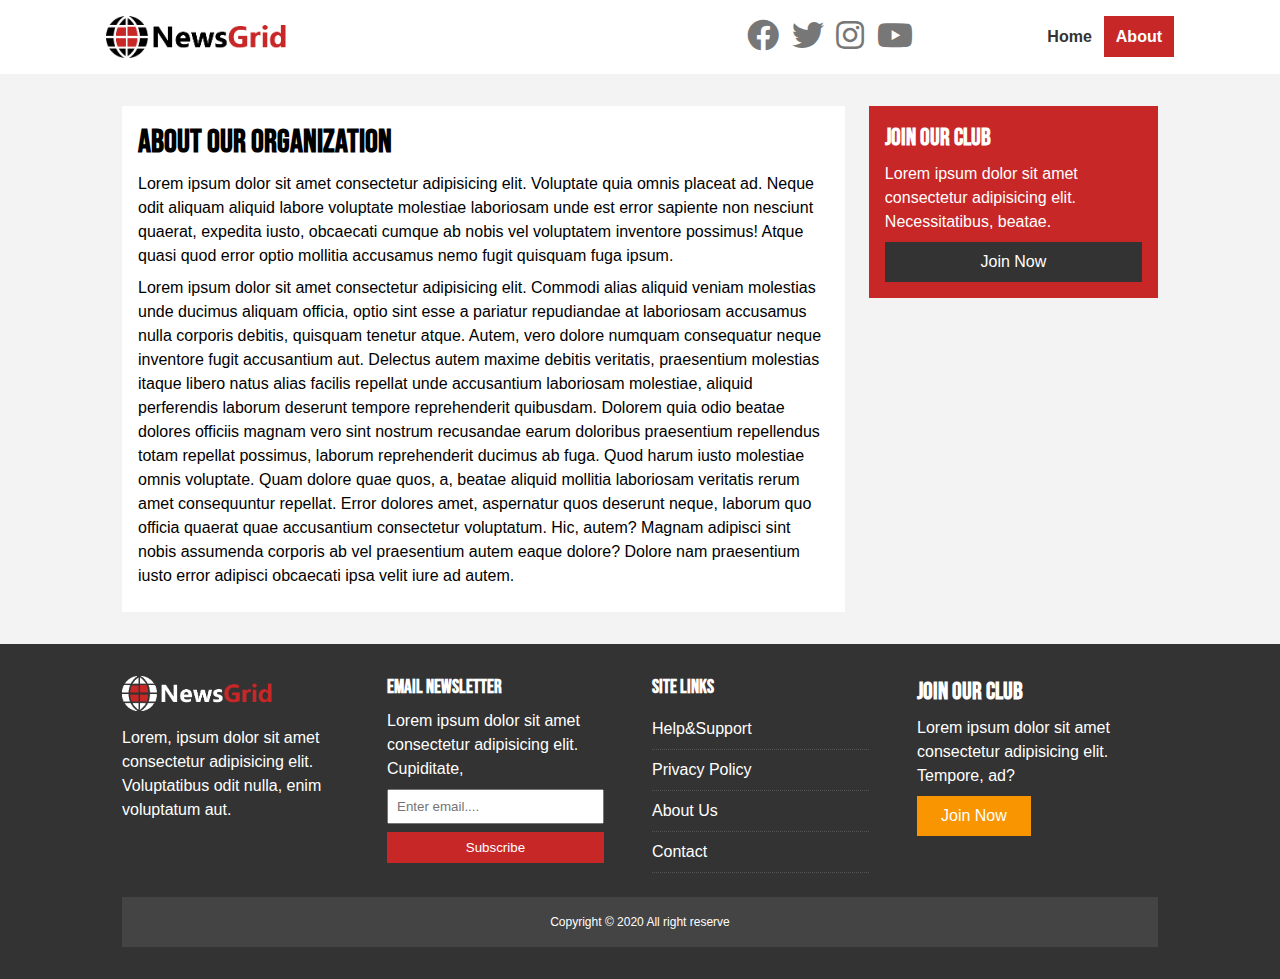
==== about.html @ da128412 "About" ====
<!DOCTYPE html>
<html lang="en">
  <head>
    <meta charset="UTF-8" />
    <meta name="viewport" content="width=device-width, initial-scale=1.0" />
    <link
      rel="stylesheet"
      href="https://cdnjs.cloudflare.com/ajax/libs/font-awesome/5.14.0/css/all.min.css"
    />
    <link
      href="https://fonts.googleapis.com/css2?family=Bebas+Neue&display=swap"
      rel="stylesheet"
    />
    <link rel="stylesheet" href="css/style.css" />
    <link
      rel="stylesheet"
      media="screen and (max-width:768px)"
      href="css/mobile.css"
    />
    <link rel="shortcut icon" type="image/x-icon" href="favicon.ico" />
    <title>NewsGrid | About</title>
  </head>
  <body>
    <nav id="main-nav">
      <div class="container">
        <img src="img/logo.png" alt="NewsGrid" class="logo" />
        <div class="social">
          <a href="http://facebook.com" target="_blank"
            ><i class="fab fa-facebook fa-2x"></i
          ></a>
          <a href="http://twitter.com" target="_blank"
            ><i class="fab fa-twitter fa-2x"></i
          ></a>
          <a href="http://instagram.com" target="_blank"
            ><i class="fab fa-instagram fa-2x"></i
          ></a>
          <a href="http://youtube.com" target="_blank"
            ><i class="fab fa-youtube fa-2x"></i
          ></a>
        </div>
        <ul>
          <li><a href="index.html">Home</a></li>
          <li><a href="about.html" class="current">About</a></li>
        </ul>
      </div>
    </nav>

    <section id="about">
      <div class="container">
        <div class="page-container">
          <article class="card">
            <h1 class="l-heading">About Our Organization</h1>
            <p>
              Lorem ipsum dolor sit amet consectetur adipisicing elit. Voluptate
              quia omnis placeat ad. Neque odit aliquam aliquid labore voluptate
              molestiae laboriosam unde est error sapiente non nesciunt quaerat,
              expedita iusto, obcaecati cumque ab nobis vel voluptatem inventore
              possimus! Atque quasi quod error optio mollitia accusamus nemo
              fugit quisquam fuga ipsum.
            </p>
            <p>
              Lorem ipsum dolor sit amet consectetur adipisicing elit. Commodi
              alias aliquid veniam molestias unde ducimus aliquam officia, optio
              sint esse a pariatur repudiandae at laboriosam accusamus nulla
              corporis debitis, quisquam tenetur atque. Autem, vero dolore
              numquam consequatur neque inventore fugit accusantium aut.
              Delectus autem maxime debitis veritatis, praesentium molestias
              itaque libero natus alias facilis repellat unde accusantium
              laboriosam molestiae, aliquid perferendis laborum deserunt tempore
              reprehenderit quibusdam. Dolorem quia odio beatae dolores officiis
              magnam vero sint nostrum recusandae earum doloribus praesentium
              repellendus totam repellat possimus, laborum reprehenderit ducimus
              ab fuga. Quod harum iusto molestiae omnis voluptate. Quam dolore
              quae quos, a, beatae aliquid mollitia laboriosam veritatis rerum
              amet consequuntur repellat. Error dolores amet, aspernatur quos
              deserunt neque, laborum quo officia quaerat quae accusantium
              consectetur voluptatum. Hic, autem? Magnam adipisci sint nobis
              assumenda corporis ab vel praesentium autem eaque dolore? Dolore
              nam praesentium iusto error adipisci obcaecati ipsa velit iure ad
              autem.
            </p>
          </article>
          <aside class="card bg-primary">
            <h2>Join Our Club</h2>
            <p>
              Lorem ipsum dolor sit amet consectetur adipisicing elit.
              Necessitatibus, beatae.
            </p>
            <a href="#" class="btn btn-dark btn-block">Join Now</a>
          </aside>
        </div>
      </div>
    </section>

    <!-- Footer -->
    <footer id="main-footer" class="py-2">
      <div class="container footer-container">
        <div>
          <img src="img/logo_light.png" alt="NewsGrid" />
          <p>
            Lorem, ipsum dolor sit amet consectetur adipisicing elit.
            Voluptatibus odit nulla, enim voluptatum aut.
          </p>
        </div>
        <div>
          <h3>Email Newsletter</h3>
          <p>
            Lorem ipsum dolor sit amet consectetur adipisicing elit. Cupiditate,
          </p>
          <form>
            <input type="email" placeholder="Enter email...." />
            <input type="submit" value="Subscribe" class="btn btn-primary" />
          </form>
        </div>
        <div>
          <h3>Site Links</h3>
          <ul class="list">
            <li><a href="#">Help&Support</a></li>
            <li><a href="#">Privacy Policy</a></li>
            <li><a href="#">About Us</a></li>
            <li><a href="#">Contact</a></li>
          </ul>
        </div>
        <div>
          <h2>Join Our Club</h2>
          <p>
            Lorem ipsum dolor sit amet consectetur adipisicing elit. Tempore,
            ad?
          </p>
          <a href="#" class="btn btn-secondary">Join Now</a>
        </div>
        <div>
          <p>Copyright &copy; 2020 All right reserve</p>
        </div>
      </div>
    </footer>
  </body>
</html>
---- css/style.css ----
:root {
  --primary-color: #c72727;
  --secondary-color: #f99500;
  --light-color: #f3f3f3;
  --dark-color: #333;
  --max-width: 1100px;
}

.category {
  --sport-color: #f99500;
  --ent-color: #a66bbe;
  --tech-color: #009cff;
}

* {
  margin: 0;
  padding: 0;
  box-sizing: border-box;
}

body {
  font-family: Arial, Helvetica, sans-serif;
  line-height: 1.5;
  background: var(--light-color);
}

a {
  color: var(--dark-color);
  text-decoration: none;
}

ul {
  list-style: none;
}

p {
  margin: 0.5rem 0;
}

img {
  width: 100%;
}

h1,
h2,
h3,
h4,
h5,
h6 {
  font-family: "Bebas Neue", cursive;
  margin-bottom: 0.55rem;
  line-height: 1.3;
}

/* Utility */
.container {
  max-width: var(--max-width);
  margin: auto;
  padding: 0 2rem;
  overflow: hidden;
}

.category {
  display: inline-block;
  color: #fff;
  font-size: 0.55rem;
  text-transform: uppercase;
  padding: 0.4rem 0.6rem;
  border-radius: 15px;
  margin-bottom: 0.5rem;
}

.category-sports {
  background: var(--sport-color);
}
.category-ent {
  background: var(--ent-color);
}
.category-tech {
  background: var(--tech-color);
}

.btn {
  display: inline-block;
  border: none;
  background: var(--dark-color);
  color: #fff;
  padding: 0.5rem 1.5rem;
}

.btn-light {
  background: var(--light-color);
}
.btn-primary {
  background: var(--primary-color);
}
.btn-secondary {
  background: var(--secondary-color);
}

.btn-block {
  display: block;
  width: 100%;
  text-align: center;
}

.btn:hover {
  opacity: 0.9;
}

.card {
  background: #fff;
  padding: 1rem;
}

.bg-dark {
  background: var(--dark-color);
  color: #fff;
}
.bg-primary {
  background: var(--primary-color);
  color: #fff;
}
.bg-secondary {
  background: var(--secondary-color);
  color: #fff;
}

.bg-dark h1,
.bg-dark h2,
.bg-dark h3,
.bg-dark a,
.bg-primary h1,
.bg-primary h2,
.bg-primary h3,
.bg-primary a,
.bg-secondary h1,
.bg-secondary h2,
.bg-secondary h3,
.bg-secondary a {
  color: #fff;
}

.py-1 {
  padding: 1.5rem 0;
}
.py-2 {
  padding: 2rem 0;
}
.py-3 {
  padding: 3rem 0;
}
.p-1 {
  padding: 1.5rem;
}
.p-2 {
  padding: 2rem;
}
.p-3 {
  padding: 3rem;
}

.list li {
  padding: 0.5rem 0;
  border-bottom: #555 dotted 1px;
  width: 90%;
}

.list li a:hover {
  color: var(--primary-color) !important;
}

/* Inner page grid container */
.page-container {
  display: grid;
  grid-template-columns: 5fr 2fr;
  margin: 2rem 0;
  grid-gap: 1.5rem;
}

.page-container *:first-child {
  grid-row: 1 / span 3;
}

/* Navigation */
#main-nav {
  background: #fff;
  position: sticky;
  top: 0;
  z-index: 2;
}

#main-nav .container {
  display: grid;
  grid-template-columns: 6fr 3fr 2fr;
  padding: 1rem;
  align-items: center;
}

#main-nav .logo {
  width: 180px;
}

#main-nav ul {
  justify-self: end;
  display: flex;
}

#main-nav ul li a {
  padding: 0.75rem;
  font-weight: bold;
}

#main-nav ul li a.current {
  background: var(--primary-color);
  color: white;
}

#main-nav ul li a:hover {
  background: var(--light-color);
  color: var(--dark-color);
}

#main-nav .social {
  justify-self: center;
}

#main-nav .social i {
  color: #777;
  margin-right: 0.5rem;
}

#showcase {
  color: #fff;
  background: #333;
  padding: 2rem;
  position: relative;
}

#showcase::before {
  content: "";
  background: url("../img/featured.jpg") no-repeat center center/cover;
  position: absolute;
  top: 0;
  left: 0;
  width: 100%;
  height: 100%;
  opacity: 0.9;
}

#showcase .showcase-container {
  display: grid;
  grid-template-columns: repeat(2, 1fr);
  justify-content: center;
  align-items: center;
  height: 50vh;
}

#showcase .showcase-content {
  z-index: 1;
}

#showcase .showcase-content p {
  margin-bottom: 1rem;
}

/* Home Articles */
#home-articles .articles-container {
  display: grid;
  grid-template-columns: repeat(3, 1fr);
  grid-gap: 1rem;
}

#home-articles .articles-container > *:first-child,
#home-articles .articles-container > *:last-child {
  display: grid;
  grid-template-columns: repeat(2, 1fr);
  grid-gap: 1rem;
  align-items: center;
  grid-column: 1 / span 2;
}

#home-articles .articles-container > *:last-child {
  grid-column: 2 / span 2;
}

/* Footer */
#main-footer {
  background: var(--dark-color);
  color: #fff;
}

#main-footer img {
  width: 150px;
}

#main-footer a {
  color: #fff;
}

#main-footer .footer-container {
  display: grid;
  grid-template-columns: repeat(4, 1fr);
  grid-gap: 1.5rem;
}

#main-footer .footer-container > *:last-child {
  background: #444;
  grid-column: 1 / span 4;
  padding: 0.5rem;
  text-align: center;
  font-size: 0.75rem;
}

#main-footer .footer-container input[type="email"] {
  width: 90%;
  padding: 0.5rem;
  margin-bottom: 0.5rem;
}

#main-footer .footer-container input[type="submit"] {
  width: 90%;
}
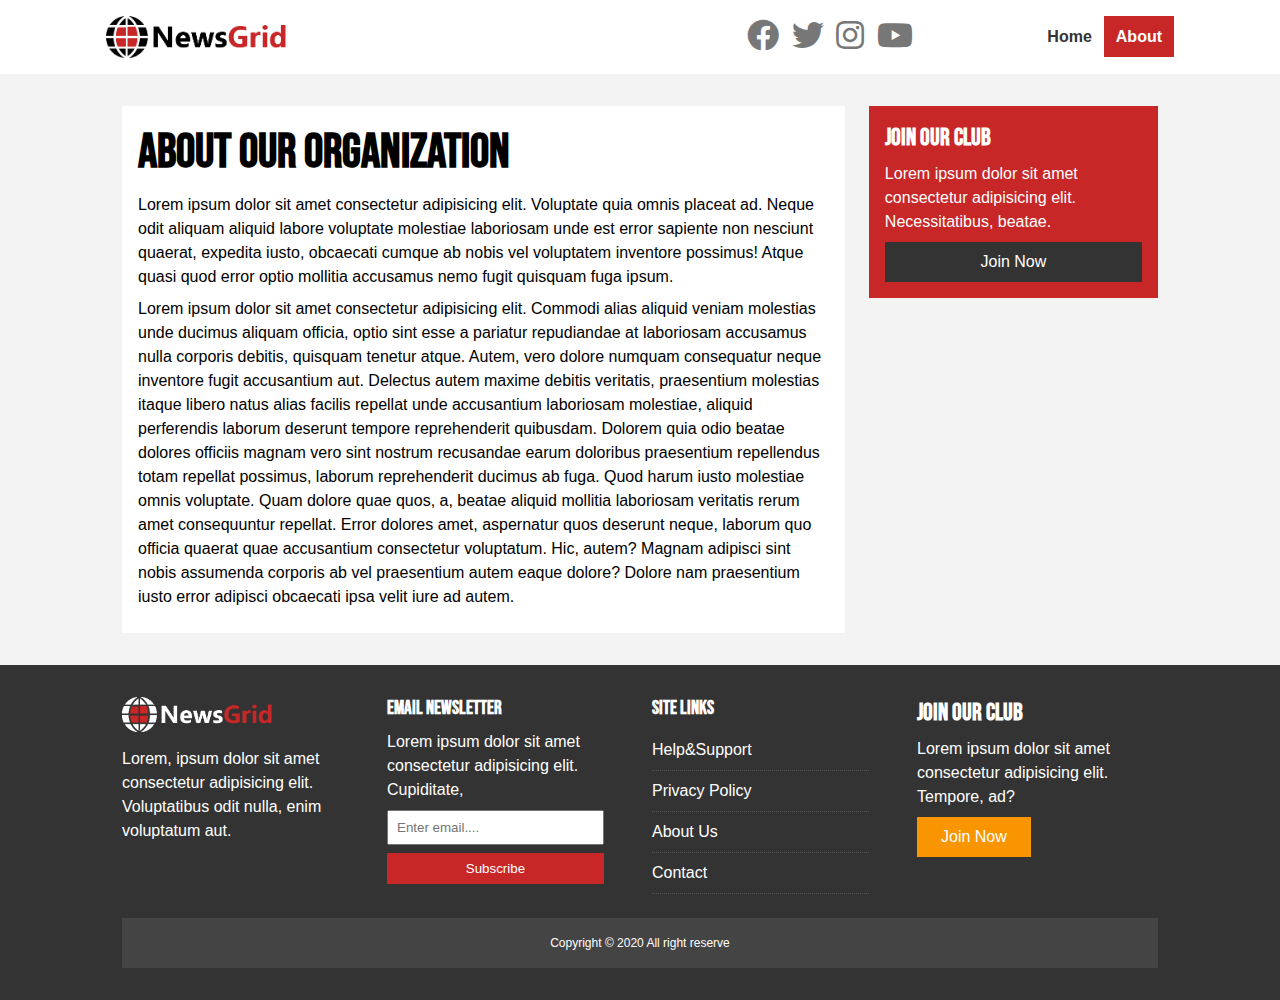
==== commit 7575eb48: "updated form" ====
--- a/about.html
+++ b/about.html
@@ -107,7 +107,7 @@
           <p>
             Lorem ipsum dolor sit amet consectetur adipisicing elit. Cupiditate,
           </p>
-          <form>
+          <form name="contact" method="POST" data-netlify="true">
             <input type="email" placeholder="Enter email...." />
             <input type="submit" value="Subscribe" class="btn btn-primary" />
           </form>
--- a/css/style.css
+++ b/css/style.css
@@ -160,6 +160,10 @@
   padding: 3rem;
 }
 
+.l-heading {
+  font-size: 3rem;
+}
+
 .list li {
   padding: 0.5rem 0;
   border-bottom: #555 dotted 1px;
@@ -284,6 +288,18 @@
   grid-column: 2 / span 2;
 }
 
+#article .meta {
+  display: flex;
+  justify-content: space-between;
+  align-items: center;
+  background: #eee;
+  padding: 0.5rem;
+}
+
+#article .meta .category {
+  margin-top: 0.4rem;
+}
+
 /* Footer */
 #main-footer {
   background: var(--dark-color);
--- a/css/mobile.css
+++ b/css/mobile.css
@@ -0,0 +1,58 @@
+/* Navigation */
+#main-nav .social {
+  display: none;
+}
+
+#main-nav .container {
+  grid-template-columns: 1fr;
+  grid-gap: 1.2rem;
+}
+
+#main-nav ul,
+#main-nav .logo {
+  justify-self: center;
+}
+
+#main-nav ul li a {
+  padding: 0.5rem;
+}
+#home-articles .articles-container {
+  grid-template-columns: repeat(2, 1fr);
+}
+
+#home-articles .articles-container > *:first-child,
+#home-articles .articles-container > *:last-child {
+  grid-template-columns: 1fr;
+  grid-column: 1;
+}
+
+@media (max-width: 600px) {
+  /* Stack Grid Items */
+  #showcase .showcase-container,
+  #home-articles .articles-container,
+  #main-footer .footer-container {
+    grid-template-columns: 1fr;
+  }
+  #main-footer .footer-container > *:last-child {
+    grid-column: 1;
+  }
+
+  #main-footer .footer-container > *:first-child,
+  #main-footer .footer-container > *:nth-child(2) {
+    border-bottom: #444 dotted 1px;
+    padding-bottom: 1rem;
+  }
+
+  .page-container {
+    grid-template-columns: 1fr;
+    text-align: center;
+  }
+
+  .page-container *:first-child {
+    grid-row: 1;
+  }
+
+  .l-heading {
+    font-size: 2rem;
+  }
+}
